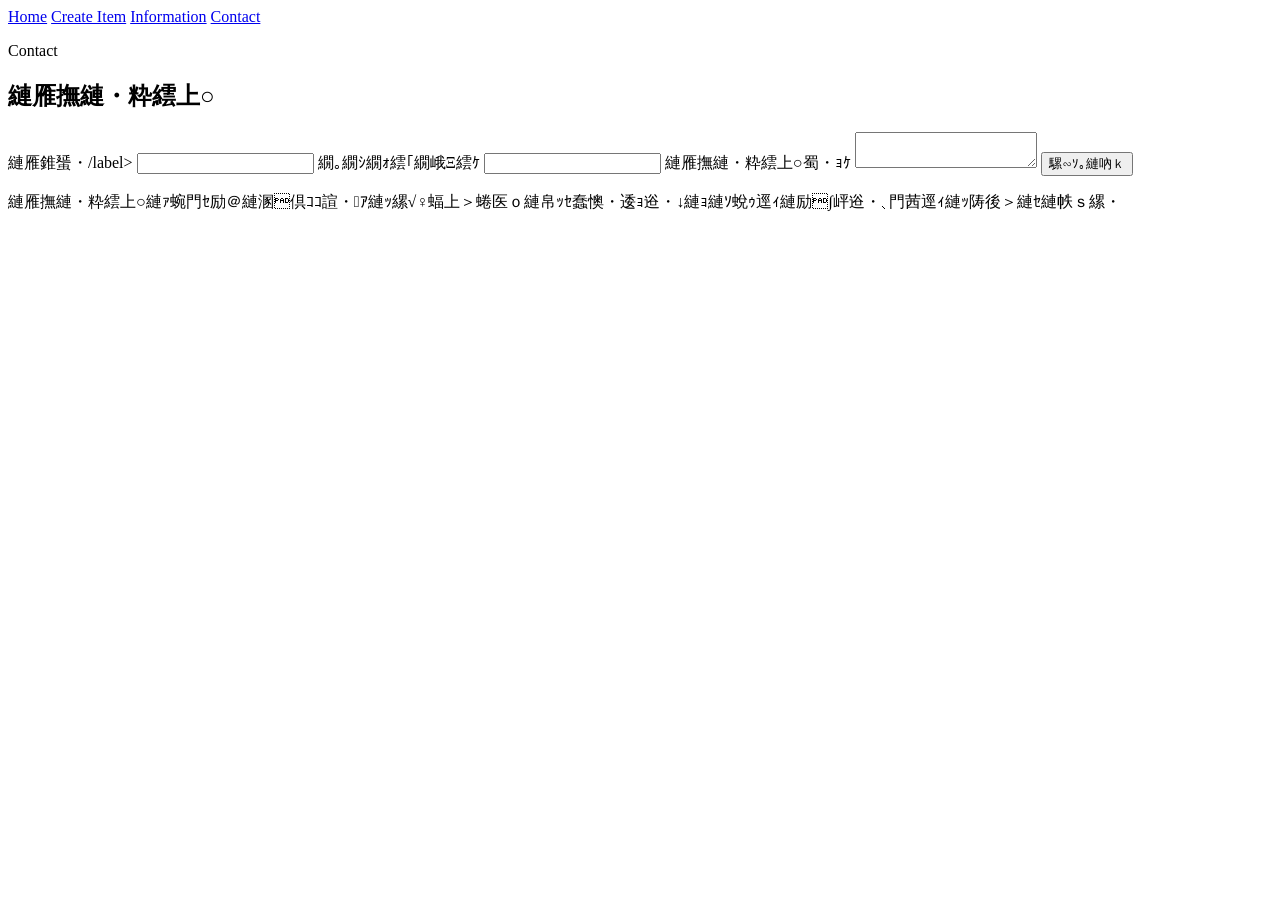
==== Contact/index.html @ 0aeb6e05 "Initialize site on root domain repository. Publish Home, Create Item, Information, Contact, note fee" ====
﻿<!doctype html>
<html lang="ja">
  <head>
    <meta charset="utf-8" />
    <meta name="viewport" content="width=device-width, initial-scale=1" />
    <title>kitsune-lp | Contact</title>
    <meta name="description" content="Contact: Gmail螳帙・縺雁撫縺・粋繧上○蟆守ｷ壹・繝ｼ繧ｸ縲・ />
    <link rel="stylesheet" href="../styles.css" />
  </head>
  <body>
    <header class="site-header">
      <div class="container nav-wrap">
        <span class="brand-placeholder" aria-hidden="true"></span>
        <nav class="site-nav" aria-label="繝｡繧､繝ｳ繝翫ン繧ｲ繝ｼ繧ｷ繝ｧ繝ｳ">
          <a href="../">Home</a>
          <a href="../Create%20Item/">Create Item</a>
          <a href="../Information/">Information</a>
          <a class="active" href="./">Contact</a>
        </nav>
      </div>
    </header>

    <main>
      <section class="section hero">
        <div class="container">
          <p class="eyebrow">Contact</p>
          <h1>縺雁撫縺・粋繧上○</h1>
        </div>
      </section>

      <section class="section alt">
        <div class="container">
          <div class="form-wrap">
            <form id="contact-form" action="https://formsubmit.co/acsbne.company@gmail.com" method="post">
              <input type="hidden" name="_subject" value="kitsune-lp Contact" />
              <input type="hidden" name="_captcha" value="true" />
              <input type="hidden" name="_template" value="table" />
              <label for="name">縺雁錐蜑・/label>
              <input id="name" name="name" type="text" required />

              <label for="email">繝｡繝ｼ繝ｫ繧｢繝峨Ξ繧ｹ</label>
              <input id="email" name="email" type="email" required />

              <label for="message">縺雁撫縺・粋繧上○蜀・ｮｹ</label>
              <textarea id="message" name="message" required></textarea>

              <button class="btn btn-primary" type="submit">騾∽ｿ｡縺吶ｋ</button>
            </form>
            <p id="contact-status" class="note" aria-live="polite"></p>
            <p class="note">
              縺雁撫縺・粋繧上○縺ｧ蜿門ｾ励＠縺溷倶ｺｺ諠・ｱ縺ｯ縲√♀蝠上＞蜷医ｏ縺帛ｯｾ蠢懊・逶ｮ逧・↓縺ｮ縺ｿ蛻ｩ逕ｨ縺励∫岼逧・､門茜逕ｨ縺ｯ陦後＞縺ｾ縺帙ｓ縲・            </p>
          </div>
        </div>
      </section>
    </main>
    <script>
      const contactForm = document.getElementById("contact-form");
      const statusText = document.getElementById("contact-status");

      contactForm.addEventListener("submit", async (event) => {
        event.preventDefault();
        statusText.textContent = "騾∽ｿ｡荳ｭ縺ｧ縺・..";

        const formData = new FormData(contactForm);
        try {
          const response = await fetch("https://formsubmit.co/ajax/acsbne.company@gmail.com", {
            method: "POST",
            body: formData,
            headers: { Accept: "application/json" },
          });

          if (!response.ok) {
            throw new Error("send_failed");
          }

          statusText.textContent = "騾∽ｿ｡縺悟ｮ御ｺ・＠縺ｾ縺励◆縲ょ・螳ｹ繧堤｢ｺ隱阪＠縺ｦ霑比ｿ｡縺・◆縺励∪縺吶・;
          contactForm.reset();
        } catch (error) {
          statusText.textContent = "騾∽ｿ｡縺ｫ螟ｱ謨励＠縺ｾ縺励◆縲よ凾髢薙ｒ縺翫＞縺ｦ蜀榊ｺｦ縺願ｩｦ縺励￥縺縺輔＞縲・;
        }
      });
    </script>
  </body>
</html>
---- styles.css ----
﻿:root {
  --bg: #ffffff;
  --bg-alt: #f8f8f8;
  --text: #1a1a1f;
  --muted: #616171;
  --primary: #c14f75;
  --primary-dark: #a23f62;
  --border: #e4e4ea;
  --max: 980px;
}

* {
  box-sizing: border-box;
}

body {
  margin: 0;
  font-family: -apple-system, BlinkMacSystemFont, "Segoe UI", "Hiragino Kaku Gothic ProN",
    "Yu Gothic UI", "Yu Gothic", sans-serif;
  line-height: 1.65;
  color: var(--text);
  background: var(--bg);
}

.container {
  width: min(100%, var(--max));
  margin: 0 auto;
  padding: 0 20px;
}

.site-header {
  position: sticky;
  top: 0;
  z-index: 100;
  border-bottom: 1px solid var(--border);
  background: rgba(255, 255, 255, 0.96);
  backdrop-filter: blur(6px);
}

.nav-wrap {
  min-height: 64px;
  display: flex;
  align-items: center;
  justify-content: space-between;
  gap: 12px;
}

.brand {
  text-decoration: none;
  color: var(--text);
  font-weight: 700;
}

.site-nav {
  display: flex;
  flex-wrap: wrap;
  gap: 8px;
}

.site-nav a {
  text-decoration: none;
  color: var(--muted);
  border: 1px solid transparent;
  border-radius: 999px;
  padding: 6px 10px;
  font-size: 0.95rem;
}

.site-nav a:hover {
  border-color: #d8d8e0;
  color: var(--text);
}

.site-nav a.active {
  border-color: var(--text);
  color: var(--text);
}

.section {
  padding: 56px 0;
}

.section.alt {
  background: var(--bg-alt);
  border-top: 1px solid #f3ebee;
  border-bottom: 1px solid #f3ebee;
}

.hero {
  padding-top: 72px;
}

.eyebrow {
  margin: 0 0 8px;
  font-size: 0.82rem;
  letter-spacing: 0.08em;
  text-transform: uppercase;
  color: var(--primary);
  font-weight: 700;
}

h1,
h2,
h3 {
  line-height: 1.3;
  margin: 0 0 14px;
}

h1 {
  font-size: clamp(1.8rem, 4vw, 2.5rem);
}

h2 {
  font-size: clamp(1.35rem, 2.7vw, 1.9rem);
}

h3 {
  font-size: 1.05rem;
}

.lead {
  margin: 0;
  color: var(--muted);
}

p,
li {
  color: var(--muted);
}

.lead {
  font-size: 1.03rem;
}

ul,
ol {
  margin-top: 8px;
  padding-left: 1.2rem;
}

.grid {
  display: grid;
  gap: 14px;
}

.grid-2 {
  grid-template-columns: repeat(auto-fit, minmax(250px, 1fr));
}

.grid-3 {
  grid-template-columns: repeat(auto-fit, minmax(210px, 1fr));
}

.card {
  border: 1px solid var(--border);
  background: #fff;
  border-radius: 12px;
  padding: 16px;
  box-shadow: 0 6px 20px rgba(13, 14, 26, 0.04);
}

.feature-card {
  display: flex;
  gap: 16px;
  align-items: center;
  justify-content: space-between;
}

.feature-body {
  flex: 1;
  min-width: 260px;
}

.feature-image {
  width: min(40%, 320px);
  aspect-ratio: 16 / 9;
  object-fit: cover;
  border-radius: 10px;
}

.summary {
  margin-bottom: 14px;
  font-size: 0.93rem;
}

.brand-placeholder {
  width: 76px;
  height: 1px;
}

.compact-grid {
  max-width: 860px;
}

.price {
  margin: 0 0 4px;
  font-size: 1.6rem;
  color: var(--text);
  font-weight: 800;
}

.cta-group {
  display: flex;
  flex-wrap: wrap;
  gap: 10px;
  margin: 18px 0 14px;
}

.btn {
  display: inline-block;
  padding: 10px 16px;
  border-radius: 999px;
  text-decoration: none;
  border: 1px solid var(--border);
  color: var(--text);
  background: #fff;
  font-weight: 600;
}

.btn:hover {
  border-color: #d7c4cc;
}

.btn-primary {
  background: var(--primary);
  border-color: var(--primary);
  color: #fff;
}

.btn-primary:hover {
  background: var(--primary-dark);
  border-color: var(--primary-dark);
}

.cta-bottom {
  margin-top: 18px;
}

.meta {
  margin: 0 0 8px;
  color: var(--muted);
  font-size: 0.88rem;
}

.list {
  list-style: none;
  margin: 0;
  padding-left: 0;
  border-top: 1px solid var(--border);
}

.list li {
  border-bottom: 1px solid var(--border);
}

.list a {
  display: block;
  text-decoration: none;
  color: var(--text);
  padding: 12px 0;
}

.list a span {
  display: block;
  color: var(--muted);
  font-size: 0.9rem;
}

.form-wrap {
  border: 1px solid var(--border);
  border-radius: 12px;
  background: #fff;
  padding: 18px;
}

label {
  display: block;
  margin: 0 0 6px;
  color: var(--muted);
  font-size: 0.9rem;
}

input,
textarea {
  width: 100%;
  border: 1px solid var(--border);
  border-radius: 8px;
  padding: 10px 12px;
  margin-bottom: 12px;
  font: inherit;
}

textarea {
  min-height: 140px;
  resize: vertical;
}

figure {
  margin: 20px 0 4px;
}

img {
  width: 100%;
  border-radius: 12px;
  border: 1px solid #f0e7eb;
  display: block;
}

figcaption {
  margin-top: 8px;
  font-size: 0.84rem;
  color: #7b778a;
}

.note {
  margin-top: 12px;
  font-size: 0.92rem;
}

details {
  border: 1px solid var(--border);
  border-radius: 10px;
  padding: 10px 12px;
  margin: 10px 0;
  background: #fff;
}

summary {
  cursor: pointer;
  font-weight: 600;
  color: var(--text);
}

details p,
details ul {
  margin: 10px 0 4px;
}

@media (max-width: 640px) {
  .section {
    padding: 46px 0;
  }

  .nav-wrap {
    flex-direction: column;
    justify-content: center;
    padding: 10px 0;
  }

  .feature-card {
    flex-direction: column;
    align-items: flex-start;
  }

  .feature-image {
    width: 100%;
    max-width: 100%;
  }
}
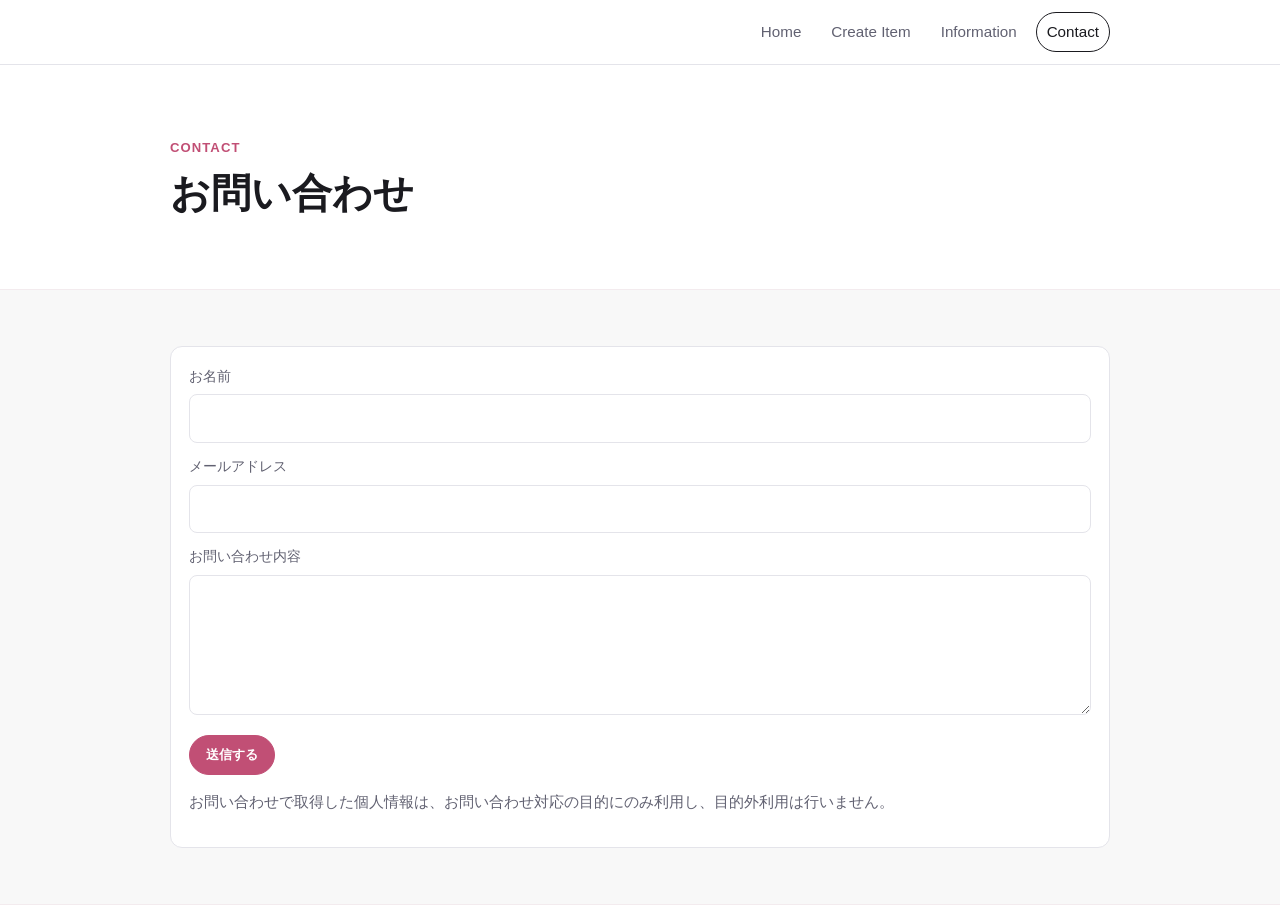
==== commit 0b03d8b5: "Fix mojibake by rebuilding pages in UTF-8. Recreate Home/Create Item/Information/Contact/styles/feed" ====
--- a/Contact/index.html
+++ b/Contact/index.html
@@ -3,15 +3,15 @@
   <head>
     <meta charset="utf-8" />
     <meta name="viewport" content="width=device-width, initial-scale=1" />
-    <title>kitsune-lp | Contact</title>
-    <meta name="description" content="Contact: Gmail螳帙・縺雁撫縺・粋繧上○蟆守ｷ壹・繝ｼ繧ｸ縲・ />
+    <title>Contact</title>
+    <meta name="description" content="Contact: Gmail宛のお問い合わせ導線ページ。" />
     <link rel="stylesheet" href="../styles.css" />
   </head>
   <body>
     <header class="site-header">
       <div class="container nav-wrap">
         <span class="brand-placeholder" aria-hidden="true"></span>
-        <nav class="site-nav" aria-label="繝｡繧､繝ｳ繝翫ン繧ｲ繝ｼ繧ｷ繝ｧ繝ｳ">
+        <nav class="site-nav" aria-label="メインナビゲーション">
           <a href="../">Home</a>
           <a href="../Create%20Item/">Create Item</a>
           <a href="../Information/">Information</a>
@@ -24,7 +24,7 @@
       <section class="section hero">
         <div class="container">
           <p class="eyebrow">Contact</p>
-          <h1>縺雁撫縺・粋繧上○</h1>
+          <h1>お問い合わせ</h1>
         </div>
       </section>
 
@@ -35,20 +35,19 @@
               <input type="hidden" name="_subject" value="kitsune-lp Contact" />
               <input type="hidden" name="_captcha" value="true" />
               <input type="hidden" name="_template" value="table" />
-              <label for="name">縺雁錐蜑・/label>
+              <label for="name">お名前</label>
               <input id="name" name="name" type="text" required />
 
-              <label for="email">繝｡繝ｼ繝ｫ繧｢繝峨Ξ繧ｹ</label>
+              <label for="email">メールアドレス</label>
               <input id="email" name="email" type="email" required />
 
-              <label for="message">縺雁撫縺・粋繧上○蜀・ｮｹ</label>
+              <label for="message">お問い合わせ内容</label>
               <textarea id="message" name="message" required></textarea>
 
-              <button class="btn btn-primary" type="submit">騾∽ｿ｡縺吶ｋ</button>
+              <button class="btn btn-primary" type="submit">送信する</button>
             </form>
             <p id="contact-status" class="note" aria-live="polite"></p>
-            <p class="note">
-              縺雁撫縺・粋繧上○縺ｧ蜿門ｾ励＠縺溷倶ｺｺ諠・ｱ縺ｯ縲√♀蝠上＞蜷医ｏ縺帛ｯｾ蠢懊・逶ｮ逧・↓縺ｮ縺ｿ蛻ｩ逕ｨ縺励∫岼逧・､門茜逕ｨ縺ｯ陦後＞縺ｾ縺帙ｓ縲・            </p>
+            <p class="note">お問い合わせで取得した個人情報は、お問い合わせ対応の目的にのみ利用し、目的外利用は行いません。</p>
           </div>
         </div>
       </section>
@@ -56,11 +55,9 @@
     <script>
       const contactForm = document.getElementById("contact-form");
       const statusText = document.getElementById("contact-status");
-
       contactForm.addEventListener("submit", async (event) => {
         event.preventDefault();
-        statusText.textContent = "騾∽ｿ｡荳ｭ縺ｧ縺・..";
-
+        statusText.textContent = "送信中です...";
         const formData = new FormData(contactForm);
         try {
           const response = await fetch("https://formsubmit.co/ajax/acsbne.company@gmail.com", {
@@ -68,18 +65,13 @@
             body: formData,
             headers: { Accept: "application/json" },
           });
-
-          if (!response.ok) {
-            throw new Error("send_failed");
-          }
-
-          statusText.textContent = "騾∽ｿ｡縺悟ｮ御ｺ・＠縺ｾ縺励◆縲ょ・螳ｹ繧堤｢ｺ隱阪＠縺ｦ霑比ｿ｡縺・◆縺励∪縺吶・;
+          if (!response.ok) throw new Error("send_failed");
+          statusText.textContent = "送信が完了しました。内容を確認して返信いたします。";
           contactForm.reset();
         } catch (error) {
-          statusText.textContent = "騾∽ｿ｡縺ｫ螟ｱ謨励＠縺ｾ縺励◆縲よ凾髢薙ｒ縺翫＞縺ｦ蜀榊ｺｦ縺願ｩｦ縺励￥縺縺輔＞縲・;
+          statusText.textContent = "送信に失敗しました。時間をおいて再度お試しください。";
         }
       });
     </script>
   </body>
 </html>
-
--- a/styles.css
+++ b/styles.css
@@ -9,351 +9,62 @@
   --max: 980px;
 }
 
-* {
-  box-sizing: border-box;
-}
-
+* { box-sizing: border-box; }
 body {
   margin: 0;
-  font-family: -apple-system, BlinkMacSystemFont, "Segoe UI", "Hiragino Kaku Gothic ProN",
-    "Yu Gothic UI", "Yu Gothic", sans-serif;
+  font-family: -apple-system, BlinkMacSystemFont, "Segoe UI", "Yu Gothic UI", "Yu Gothic", sans-serif;
   line-height: 1.65;
   color: var(--text);
   background: var(--bg);
 }
+.container { width: min(100%, var(--max)); margin: 0 auto; padding: 0 20px; }
+.site-header { position: sticky; top: 0; z-index: 100; border-bottom: 1px solid var(--border); background: rgba(255,255,255,.96); backdrop-filter: blur(6px); }
+.nav-wrap { min-height: 64px; display: flex; align-items: center; justify-content: space-between; gap: 12px; }
+.site-nav { display: flex; flex-wrap: wrap; gap: 8px; }
+.site-nav a { text-decoration: none; color: var(--muted); border: 1px solid transparent; border-radius: 999px; padding: 6px 10px; font-size: .95rem; }
+.site-nav a:hover { border-color: #d8d8e0; color: var(--text); }
+.site-nav a.active { border-color: var(--text); color: var(--text); }
+.brand-placeholder { width: 76px; height: 1px; }
 
-.container {
-  width: min(100%, var(--max));
-  margin: 0 auto;
-  padding: 0 20px;
-}
+.section { padding: 56px 0; }
+.section.alt { background: var(--bg-alt); border-top: 1px solid #f3ebee; border-bottom: 1px solid #f3ebee; }
+.hero { padding-top: 72px; }
+.eyebrow { margin: 0 0 8px; font-size: .82rem; letter-spacing: .08em; text-transform: uppercase; color: var(--primary); font-weight: 700; }
+h1,h2,h3 { line-height: 1.3; margin: 0 0 14px; }
+h1 { font-size: clamp(1.8rem,4vw,2.5rem); }
+h2 { font-size: clamp(1.35rem,2.7vw,1.9rem); }
+h3 { font-size: 1.05rem; }
+p,li { color: var(--muted); }
 
-.site-header {
-  position: sticky;
-  top: 0;
-  z-index: 100;
-  border-bottom: 1px solid var(--border);
-  background: rgba(255, 255, 255, 0.96);
-  backdrop-filter: blur(6px);
-}
+.grid { display: grid; gap: 14px; }
+.grid-2 { grid-template-columns: repeat(auto-fit, minmax(250px, 1fr)); }
+.grid-3 { grid-template-columns: repeat(auto-fit, minmax(210px, 1fr)); }
+.compact-grid { max-width: 860px; }
+.card { border: 1px solid var(--border); background: #fff; border-radius: 12px; padding: 16px; box-shadow: 0 6px 20px rgba(13,14,26,.04); }
 
-.nav-wrap {
-  min-height: 64px;
-  display: flex;
-  align-items: center;
-  justify-content: space-between;
-  gap: 12px;
-}
+.feature-card { display: flex; gap: 16px; align-items: center; justify-content: space-between; }
+.feature-body { flex: 1; min-width: 260px; }
+.feature-image { width: min(40%, 320px); aspect-ratio: 16/9; object-fit: cover; border-radius: 10px; }
+.summary { margin-bottom: 14px; font-size: .93rem; }
 
-.brand {
-  text-decoration: none;
-  color: var(--text);
-  font-weight: 700;
-}
+.btn { display: inline-block; padding: 10px 16px; border-radius: 999px; text-decoration: none; border: 1px solid var(--border); color: var(--text); background: #fff; font-weight: 600; }
+.btn:hover { border-color: #d7c4cc; }
+.btn-primary { background: var(--primary); border-color: var(--primary); color: #fff; }
+.btn-primary:hover { background: var(--primary-dark); border-color: var(--primary-dark); }
 
-.site-nav {
-  display: flex;
-  flex-wrap: wrap;
-  gap: 8px;
-}
+.list { list-style: none; margin: 0; padding-left: 0; border-top: 1px solid var(--border); }
+.list li { border-bottom: 1px solid var(--border); }
+.list a { display: block; text-decoration: none; color: var(--text); padding: 12px 0; }
 
-.site-nav a {
-  text-decoration: none;
-  color: var(--muted);
-  border: 1px solid transparent;
-  border-radius: 999px;
-  padding: 6px 10px;
-  font-size: 0.95rem;
-}
-
-.site-nav a:hover {
-  border-color: #d8d8e0;
-  color: var(--text);
-}
-
-.site-nav a.active {
-  border-color: var(--text);
-  color: var(--text);
-}
-
-.section {
-  padding: 56px 0;
-}
-
-.section.alt {
-  background: var(--bg-alt);
-  border-top: 1px solid #f3ebee;
-  border-bottom: 1px solid #f3ebee;
-}
-
-.hero {
-  padding-top: 72px;
-}
-
-.eyebrow {
-  margin: 0 0 8px;
-  font-size: 0.82rem;
-  letter-spacing: 0.08em;
-  text-transform: uppercase;
-  color: var(--primary);
-  font-weight: 700;
-}
-
-h1,
-h2,
-h3 {
-  line-height: 1.3;
-  margin: 0 0 14px;
-}
-
-h1 {
-  font-size: clamp(1.8rem, 4vw, 2.5rem);
-}
-
-h2 {
-  font-size: clamp(1.35rem, 2.7vw, 1.9rem);
-}
-
-h3 {
-  font-size: 1.05rem;
-}
-
-.lead {
-  margin: 0;
-  color: var(--muted);
-}
-
-p,
-li {
-  color: var(--muted);
-}
-
-.lead {
-  font-size: 1.03rem;
-}
-
-ul,
-ol {
-  margin-top: 8px;
-  padding-left: 1.2rem;
-}
-
-.grid {
-  display: grid;
-  gap: 14px;
-}
-
-.grid-2 {
-  grid-template-columns: repeat(auto-fit, minmax(250px, 1fr));
-}
-
-.grid-3 {
-  grid-template-columns: repeat(auto-fit, minmax(210px, 1fr));
-}
-
-.card {
-  border: 1px solid var(--border);
-  background: #fff;
-  border-radius: 12px;
-  padding: 16px;
-  box-shadow: 0 6px 20px rgba(13, 14, 26, 0.04);
-}
-
-.feature-card {
-  display: flex;
-  gap: 16px;
-  align-items: center;
-  justify-content: space-between;
-}
-
-.feature-body {
-  flex: 1;
-  min-width: 260px;
-}
-
-.feature-image {
-  width: min(40%, 320px);
-  aspect-ratio: 16 / 9;
-  object-fit: cover;
-  border-radius: 10px;
-}
-
-.summary {
-  margin-bottom: 14px;
-  font-size: 0.93rem;
-}
-
-.brand-placeholder {
-  width: 76px;
-  height: 1px;
-}
-
-.compact-grid {
-  max-width: 860px;
-}
-
-.price {
-  margin: 0 0 4px;
-  font-size: 1.6rem;
-  color: var(--text);
-  font-weight: 800;
-}
-
-.cta-group {
-  display: flex;
-  flex-wrap: wrap;
-  gap: 10px;
-  margin: 18px 0 14px;
-}
-
-.btn {
-  display: inline-block;
-  padding: 10px 16px;
-  border-radius: 999px;
-  text-decoration: none;
-  border: 1px solid var(--border);
-  color: var(--text);
-  background: #fff;
-  font-weight: 600;
-}
-
-.btn:hover {
-  border-color: #d7c4cc;
-}
-
-.btn-primary {
-  background: var(--primary);
-  border-color: var(--primary);
-  color: #fff;
-}
-
-.btn-primary:hover {
-  background: var(--primary-dark);
-  border-color: var(--primary-dark);
-}
-
-.cta-bottom {
-  margin-top: 18px;
-}
-
-.meta {
-  margin: 0 0 8px;
-  color: var(--muted);
-  font-size: 0.88rem;
-}
-
-.list {
-  list-style: none;
-  margin: 0;
-  padding-left: 0;
-  border-top: 1px solid var(--border);
-}
-
-.list li {
-  border-bottom: 1px solid var(--border);
-}
-
-.list a {
-  display: block;
-  text-decoration: none;
-  color: var(--text);
-  padding: 12px 0;
-}
-
-.list a span {
-  display: block;
-  color: var(--muted);
-  font-size: 0.9rem;
-}
-
-.form-wrap {
-  border: 1px solid var(--border);
-  border-radius: 12px;
-  background: #fff;
-  padding: 18px;
-}
-
-label {
-  display: block;
-  margin: 0 0 6px;
-  color: var(--muted);
-  font-size: 0.9rem;
-}
-
-input,
-textarea {
-  width: 100%;
-  border: 1px solid var(--border);
-  border-radius: 8px;
-  padding: 10px 12px;
-  margin-bottom: 12px;
-  font: inherit;
-}
-
-textarea {
-  min-height: 140px;
-  resize: vertical;
-}
-
-figure {
-  margin: 20px 0 4px;
-}
-
-img {
-  width: 100%;
-  border-radius: 12px;
-  border: 1px solid #f0e7eb;
-  display: block;
-}
-
-figcaption {
-  margin-top: 8px;
-  font-size: 0.84rem;
-  color: #7b778a;
-}
-
-.note {
-  margin-top: 12px;
-  font-size: 0.92rem;
-}
-
-details {
-  border: 1px solid var(--border);
-  border-radius: 10px;
-  padding: 10px 12px;
-  margin: 10px 0;
-  background: #fff;
-}
-
-summary {
-  cursor: pointer;
-  font-weight: 600;
-  color: var(--text);
-}
-
-details p,
-details ul {
-  margin: 10px 0 4px;
-}
+.form-wrap { border: 1px solid var(--border); border-radius: 12px; background: #fff; padding: 18px; }
+label { display: block; margin: 0 0 6px; color: var(--muted); font-size: .9rem; }
+input,textarea { width: 100%; border: 1px solid var(--border); border-radius: 8px; padding: 10px 12px; margin-bottom: 12px; font: inherit; }
+textarea { min-height: 140px; resize: vertical; }
+.note { margin-top: 12px; font-size: .92rem; color: var(--muted); }
 
 @media (max-width: 640px) {
-  .section {
-    padding: 46px 0;
-  }
-
-  .nav-wrap {
-    flex-direction: column;
-    justify-content: center;
-    padding: 10px 0;
-  }
-
-  .feature-card {
-    flex-direction: column;
-    align-items: flex-start;
-  }
-
-  .feature-image {
-    width: 100%;
-    max-width: 100%;
-  }
+  .section { padding: 46px 0; }
+  .nav-wrap { flex-direction: column; justify-content: center; padding: 10px 0; }
+  .feature-card { flex-direction: column; align-items: flex-start; }
+  .feature-image { width: 100%; max-width: 100%; }
 }
